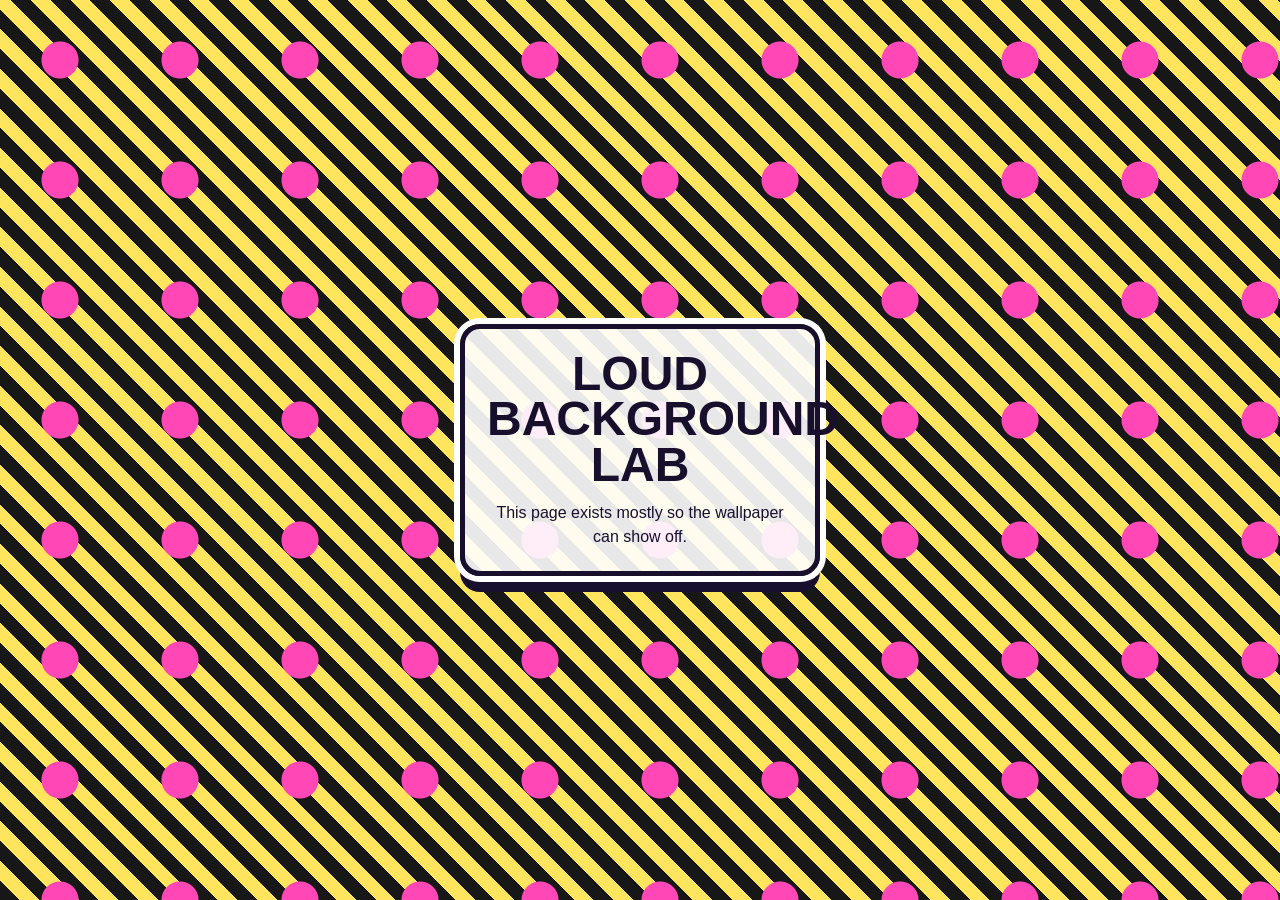
==== en/code/indieweb-loud-background-pattern-complete/index.html @ 04a5fb94 "first projectshaper drop" ====
<!doctype html>
<html lang="en">
  <head>
    <meta charset="utf-8">
    <meta name="viewport" content="width=device-width, initial-scale=1">
    <title>Indieweb Loud Background Pattern</title>
    <link rel="stylesheet" href="style.css">
  </head>
  <body>
    <!-- Keep the page content tiny so the background pattern is the main event. -->
    <main class="pattern-note">
      <h1>Loud Background Lab</h1>
      <p>This page exists mostly so the wallpaper can show off.</p>
    </main>
  </body>
</html>
---- en/code/indieweb-loud-background-pattern-complete/style.css ----
/* Layer a few loud repeating shapes without turning the page into a layout exercise. */
* {
  box-sizing: border-box;
}

body {
  margin: 0;
  min-height: 100vh;
  display: grid;
  place-items: center;
  padding: 24px;
  font-family: "Trebuchet MS", Verdana, sans-serif;
  color: #170f2c;
  background-color: #ffe45e;
  background-image:
    radial-gradient(circle, #ff47b5 0 18px, transparent 19px),
    repeating-linear-gradient(
      45deg,
      #171717 0 14px,
      #ffe45e 14px 28px
    ),
    repeating-linear-gradient(
      -45deg,
      rgba(0, 225, 255, 0.55) 0 16px,
      transparent 16px 32px
    );
  background-size: 120px 120px, auto, auto;
}

.pattern-note {
  width: min(360px, 100%);
  padding: 22px;
  border: 5px solid #170f2c;
  border-radius: 20px;
  background: rgba(255, 255, 255, 0.9);
  box-shadow:
    0 0 0 6px #ffffff,
    0 16px 0 #170f2c;
  text-align: center;
}

h1 {
  margin: 0;
  font-size: clamp(2rem, 7vw, 3rem);
  line-height: 0.95;
  text-transform: uppercase;
}

p {
  margin: 14px 0 0;
  font-size: 1rem;
  line-height: 1.5;
}
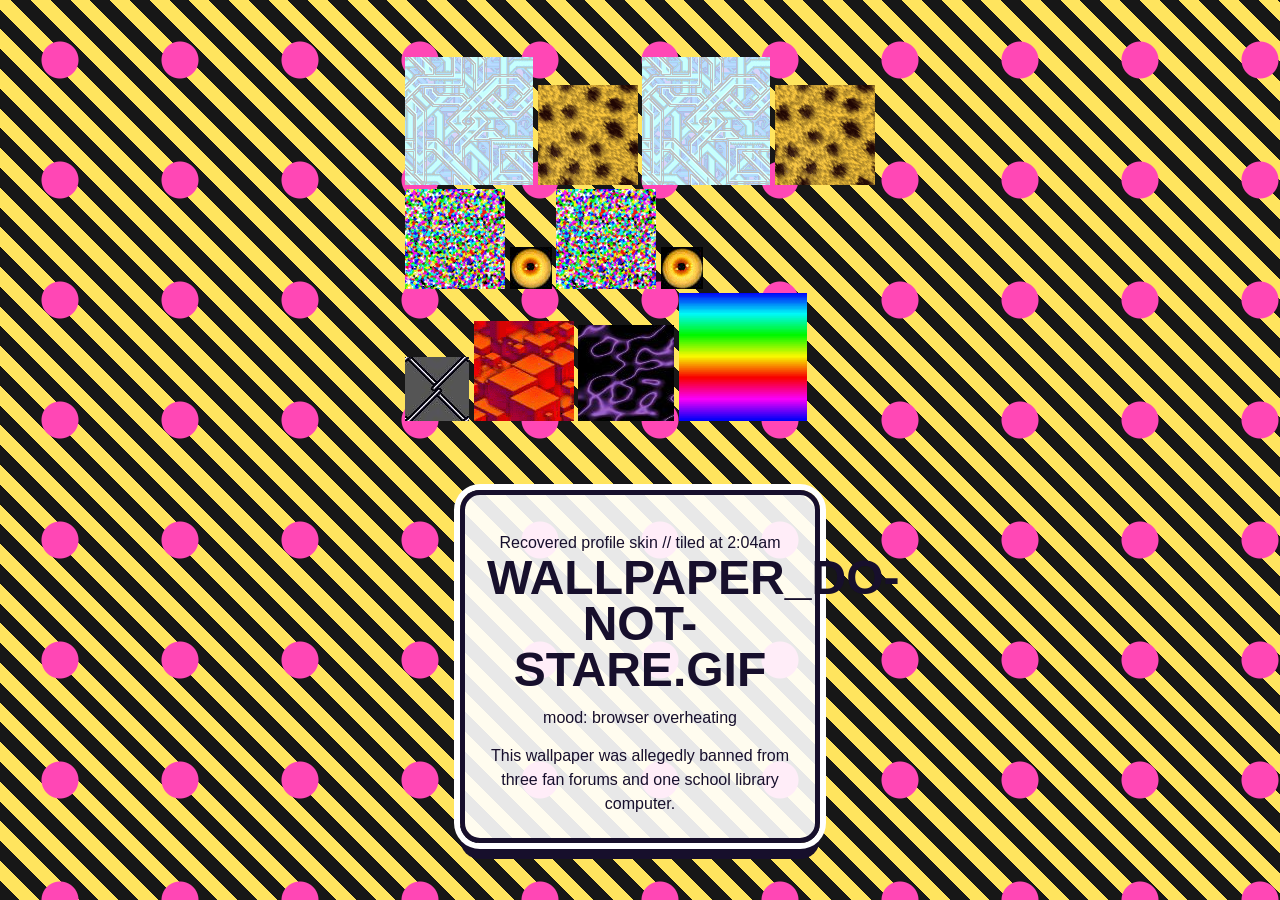
==== commit 2ab08f2b: "stylistic and projectscanner Pass" ====
--- a/en/code/indieweb-loud-background-pattern-complete/index.html
+++ b/en/code/indieweb-loud-background-pattern-complete/index.html
@@ -3,14 +3,36 @@
   <head>
     <meta charset="utf-8">
     <meta name="viewport" content="width=device-width, initial-scale=1">
-    <title>Indieweb Loud Background Pattern</title>
+    <title>WALLPAPER_DO-NOT-STARE.gif</title>
     <link rel="stylesheet" href="style.css">
   </head>
   <body>
-    <!-- Keep the page content tiny so the background pattern is the main event. -->
+    <div class="wallpaper" aria-hidden="true">
+      <div class="wallpaper-row">
+        <img src="maze.gif" alt="">
+        <img src="leopard.gif" alt="">
+        <img src="maze.gif" alt="">
+        <img src="leopard.gif" alt="">
+      </div>
+      <div class="wallpaper-row">
+        <img src="dots.gif" alt="">
+        <img src="eye.gif" alt="">
+        <img src="dots.gif" alt="">
+        <img src="eye.gif" alt="">
+      </div>
+      <div class="wallpaper-row">
+        <img src="chainlink.gif" alt="">
+        <img src="red.gif" alt="">
+        <img src="purple_shine.gif" alt="">
+        <img src="rainbow.gif" alt="">
+      </div>
+    </div>
+
     <main class="pattern-note">
-      <h1>Loud Background Lab</h1>
-      <p>This page exists mostly so the wallpaper can show off.</p>
+      <p class="eyebrow">Recovered profile skin // tiled at 2:04am</p>
+      <h1>WALLPAPER_DO-NOT-STARE.gif</h1>
+      <p class="status">mood: browser overheating</p>
+      <p>This wallpaper was allegedly banned from three fan forums and one school library computer.</p>
     </main>
   </body>
 </html>
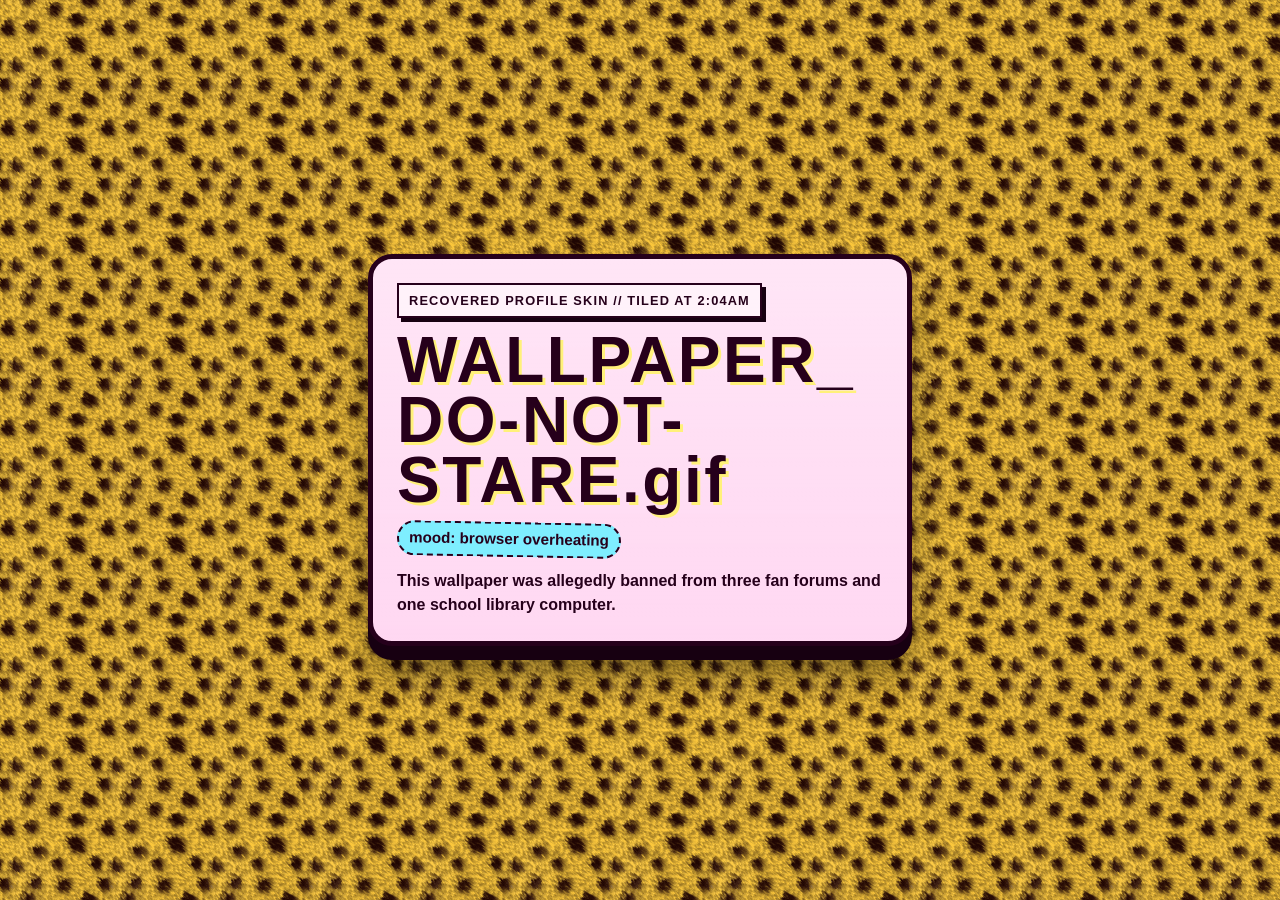
==== commit c4d63a8b: "Refactor wallpaper implementation and update project configuration for improved styling and clarity" ====
--- a/en/code/indieweb-loud-background-pattern-complete/index.html
+++ b/en/code/indieweb-loud-background-pattern-complete/index.html
@@ -7,27 +7,6 @@
     <link rel="stylesheet" href="style.css">
   </head>
   <body>
-    <div class="wallpaper" aria-hidden="true">
-      <div class="wallpaper-row">
-        <img src="maze.gif" alt="">
-        <img src="leopard.gif" alt="">
-        <img src="maze.gif" alt="">
-        <img src="leopard.gif" alt="">
-      </div>
-      <div class="wallpaper-row">
-        <img src="dots.gif" alt="">
-        <img src="eye.gif" alt="">
-        <img src="dots.gif" alt="">
-        <img src="eye.gif" alt="">
-      </div>
-      <div class="wallpaper-row">
-        <img src="chainlink.gif" alt="">
-        <img src="red.gif" alt="">
-        <img src="purple_shine.gif" alt="">
-        <img src="rainbow.gif" alt="">
-      </div>
-    </div>
-
     <main class="pattern-note">
       <p class="eyebrow">Recovered profile skin // tiled at 2:04am</p>
       <h1>WALLPAPER_DO-NOT-STARE.gif</h1>
--- a/en/code/indieweb-loud-background-pattern-complete/style.css
+++ b/en/code/indieweb-loud-background-pattern-complete/style.css
@@ -1,4 +1,4 @@
-/* Layer a few loud repeating shapes without turning the page into a layout exercise. */
+/* Build a horrible repeated wallpaper with a dramatic warning note. */
 * {
   box-sizing: border-box;
 }
@@ -9,45 +9,69 @@
   display: grid;
   place-items: center;
   padding: 24px;
-  font-family: "Trebuchet MS", Verdana, sans-serif;
-  color: #170f2c;
-  background-color: #ffe45e;
-  background-image:
-    radial-gradient(circle, #ff47b5 0 18px, transparent 19px),
-    repeating-linear-gradient(
-      45deg,
-      #171717 0 14px,
-      #ffe45e 14px 28px
-    ),
-    repeating-linear-gradient(
-      -45deg,
-      rgba(0, 225, 255, 0.55) 0 16px,
-      transparent 16px 32px
-    );
-  background-size: 120px 120px, auto, auto;
+  overflow: hidden;
+  background-color: #19001d;
+  background-image: url("leopard.gif");
+  background-repeat: repeat;
+  background-position: top left;
+  background-size: 100px 100px;
+  color: #26001b;
+  font-family: Verdana, Geneva, sans-serif;
 }
 
 .pattern-note {
-  width: min(360px, 100%);
-  padding: 22px;
-  border: 5px solid #170f2c;
-  border-radius: 20px;
-  background: rgba(255, 255, 255, 0.9);
+  position: relative;
+  z-index: 1;
+  width: min(34rem, calc(100vw - 48px));
+  padding: 24px;
+  border: 5px solid #26001b;
+  border-radius: 24px;
+  background:
+    linear-gradient(rgba(255, 255, 255, 0.35), rgba(255, 255, 255, 0)),
+    #ffd8f2;
   box-shadow:
-    0 0 0 6px #ffffff,
-    0 16px 0 #170f2c;
-  text-align: center;
+    0 14px 0 #170011,
+    0 28px 34px rgba(0, 0, 0, 0.42);
+}
+
+.eyebrow {
+  margin: 0;
+  display: inline-block;
+  padding: 6px 10px;
+  border: 2px solid #26001b;
+  background: rgba(255, 255, 255, 0.52);
+  box-shadow: 4px 4px 0 #170011;
+  font-size: 0.8rem;
+  font-weight: 900;
+  text-transform: uppercase;
+  letter-spacing: 0.09em;
 }
 
 h1 {
-  margin: 0;
-  font-size: clamp(2rem, 7vw, 3rem);
-  line-height: 0.95;
-  text-transform: uppercase;
+  margin: 12px 0 0;
+  font-family: Impact, Haettenschweiler, "Arial Narrow Bold", sans-serif;
+  font-size: clamp(2.5rem, 9vw, 4rem);
+  line-height: 0.94;
+  letter-spacing: 0.04em;
+  overflow-wrap: anywhere;
+  text-shadow: 3px 3px 0 #fff17a;
+}
+
+.status {
+  display: inline-block;
+  margin: 12px 0 0;
+  padding: 4px 10px;
+  border: 2px dashed #26001b;
+  border-radius: 999px;
+  background: #7eeeff;
+  font-size: 0.95rem;
+  font-weight: 700;
+  transform: rotate(1deg);
 }
 
 p {
-  margin: 14px 0 0;
+  margin: 12px 0 0;
   font-size: 1rem;
+  font-weight: 700;
   line-height: 1.5;
 }
